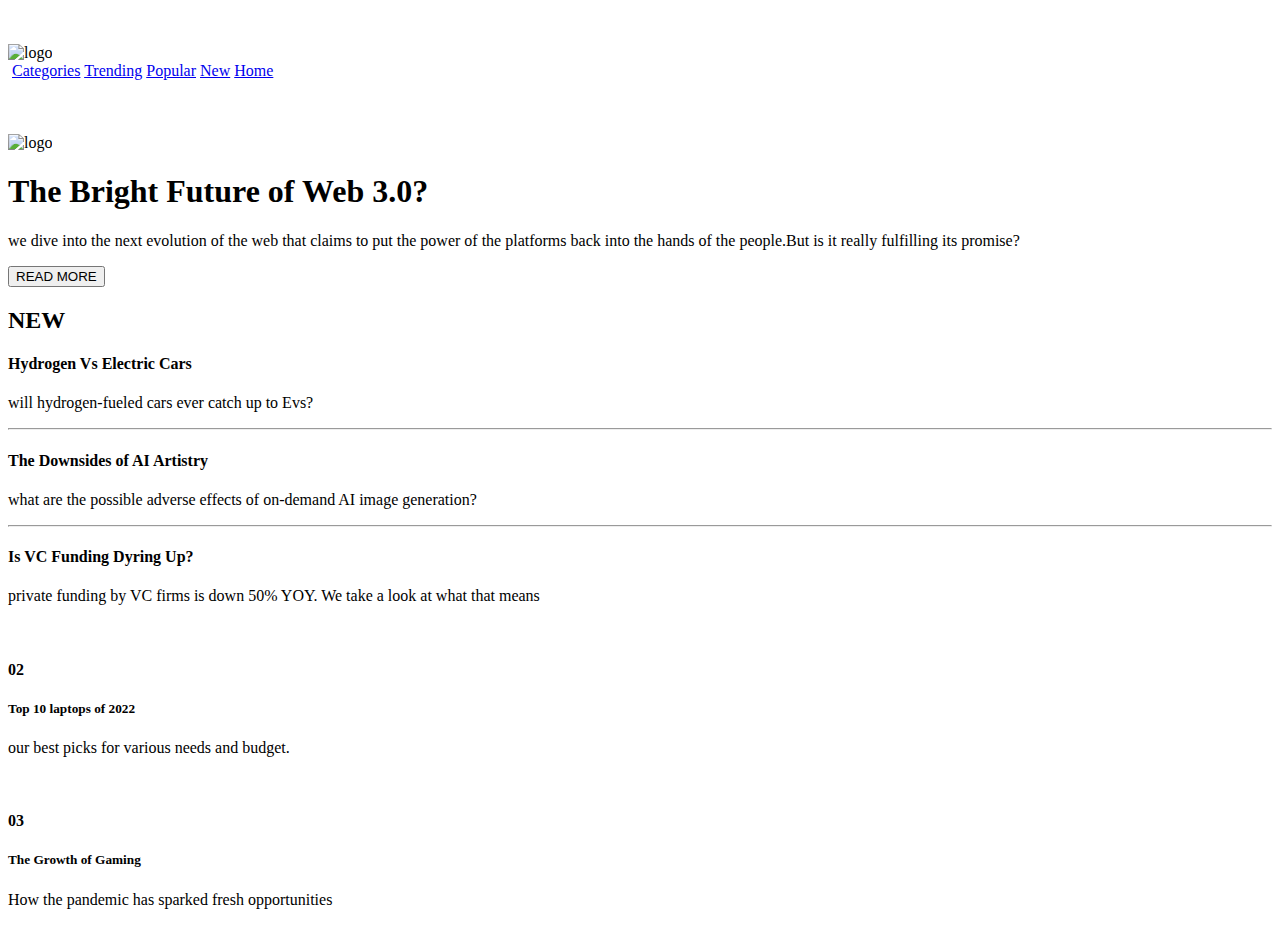
==== index.html @ 27e77726 "location change" ====
<!DOCTYPE html>
<html lang="en">
  <head>
    <meta charset="UTF-8" />
    <meta name="viewport" content="width=device-width, initial-scale=1.0" />
    <!-- displays site properly based on user's device -->
    <title>Frontend Mentor | News homepage</title>

    <!-- <link rel="stylesheet" href="/styles.css" type="text/css"> -->
    <!-- Feel free to remove these styles or customise in your own stylesheet 👍 -->
    <!-- <style>
    .attribution { font-size: 11px; text-align: center; }
    .attribution a { color: hsl(228, 45%, 44%); }
  </style> -->
    <link rel="stylesheet" href="styles.css" />
  </head>
  <body>
    <div class="div-1">
      <br /><br />
      <nav>
        <div class="div-2">
          <img src="./assets/images/logo.svg" alt="logo" />
        </div>
        <div class="div-3">
          <img  class="mobile"   src="./assets/images/icon-menu.svg" alt="">
          <a href="#categories">Categories</a>
          <a href="#trending">Trending</a>
          <a href="#popular">Popular</a>
          <a href="#new">New</a>
          <a href="#home">Home</a>
        </div>
      </nav>
      <br /><br /><br />
      <!-- <div class="div-4">
        <aside class="main-blog">
          <article class="news">
            <h2>New</h2>
            <article class="new">
              <h3>Hydrogen Vs Electric Cars</h3>
              <p>will hydrogen-fueled cars ever catch up to Evs?</p>
            </article>
            <hr />
            <article class="new">
              <h3>The Downsides of AI Artistry</h3>
              <p>
                what are the possible adverse effects of on-demand AI image
                generation?
              </p>
            </article>
            <hr />
            <article class="new">
              <h3>Is VC Funding Dyring Up?</h3>
              <p>
                private funding by VC firms is down 50% YOY. We take a look at
                what that means
              </p>
            </article>
          </article>
        </aside>
      </div>
      <br />
      <div class="5">
        <aside class="image">
          <img src="./assets/images/image-web-3-desktop.jpg"
            alt="desktop-image"
          />
        </aside>
      </div>
    </div> -->
<!--     
    <article class="middle-part">
      <h1>The Bright Future of Web 3.0?</h1>
        <div class="blog">
        <p class="info">
          we dive into the next evolution of the web that claims to put the
          power of the platforms back into the hands of the people.But is it
          really fulfilling its promise?
        </p>
        <button>READ MORE</button>
      </div>
    </article>
    <br>
    <section class="class-3">
      <article class="bottom">
    <img src="./assets/images/image-retro-pcs.jpg" alt="computer">
    <div class="cont">
    <h4>01</h4>
    <h5 class="bottom-title">Reviving Retro Pcs</h5>
    <p class="note">
      what happens when old PCs are given modern upgrades
    </p>
  </div>
  </article> -->

  <div class="contents">
    <div class="cont-text">
      <img src="./assets/images/image-web-3-desktop.jpg" alt="logo">
      <div class="text">
      <h1>The Bright Future of Web 3.0?</h1>
    <div class="bright">
      <p> we dive into the next evolution of the web that claims to put the
        power of the platforms back into the hands of the people.But is it
        really fulfilling its promise?</p>
        <button>READ MORE</button>
      </div>
      </div>
    </div>
    <div class="news">
       <h2>NEW</h2>
       <div>
       <h4>Hydrogen Vs Electric Cars</h4>
       <p>will hydrogen-fueled cars ever catch up to Evs?</p>
      </div>
      <hr>
      <div>
        <h4>The Downsides of AI Artistry</h4>
        <p>what are the possible adverse effects of on-demand AI image
          generation?</p>
      </div>
      <hr>
      <div>
        <h4>Is VC Funding Dyring Up?</h4>
        <p>private funding by VC firms is down 50% YOY. We take a look at
          what that means</p>
      </div>
    </div>
  </div>


  <article class="bottom">
    <img src="./assets/images/image-top-laptops.jpg" alt="">
    <div class="cont">
    <h4>02</h4>
    <h5 class="bottom-title">Top 10 laptops of 2022</h5>
    <p class="note">
      our best picks for various needs and budget.
    </p>
  </div>
  </article>
  <article class="bottom">
    <img src="./assets/images/image-gaming-growth.jpg" alt="">
    <div class="cont">
    <h4>03</h4>
    <h5 class="bottom-title">The Growth of Gaming</h5>
    <p class="note">
      How the pandemic has sparked fresh opportunities
    </p>
  </div>
  </article>
    </section>
  </body>
</html>
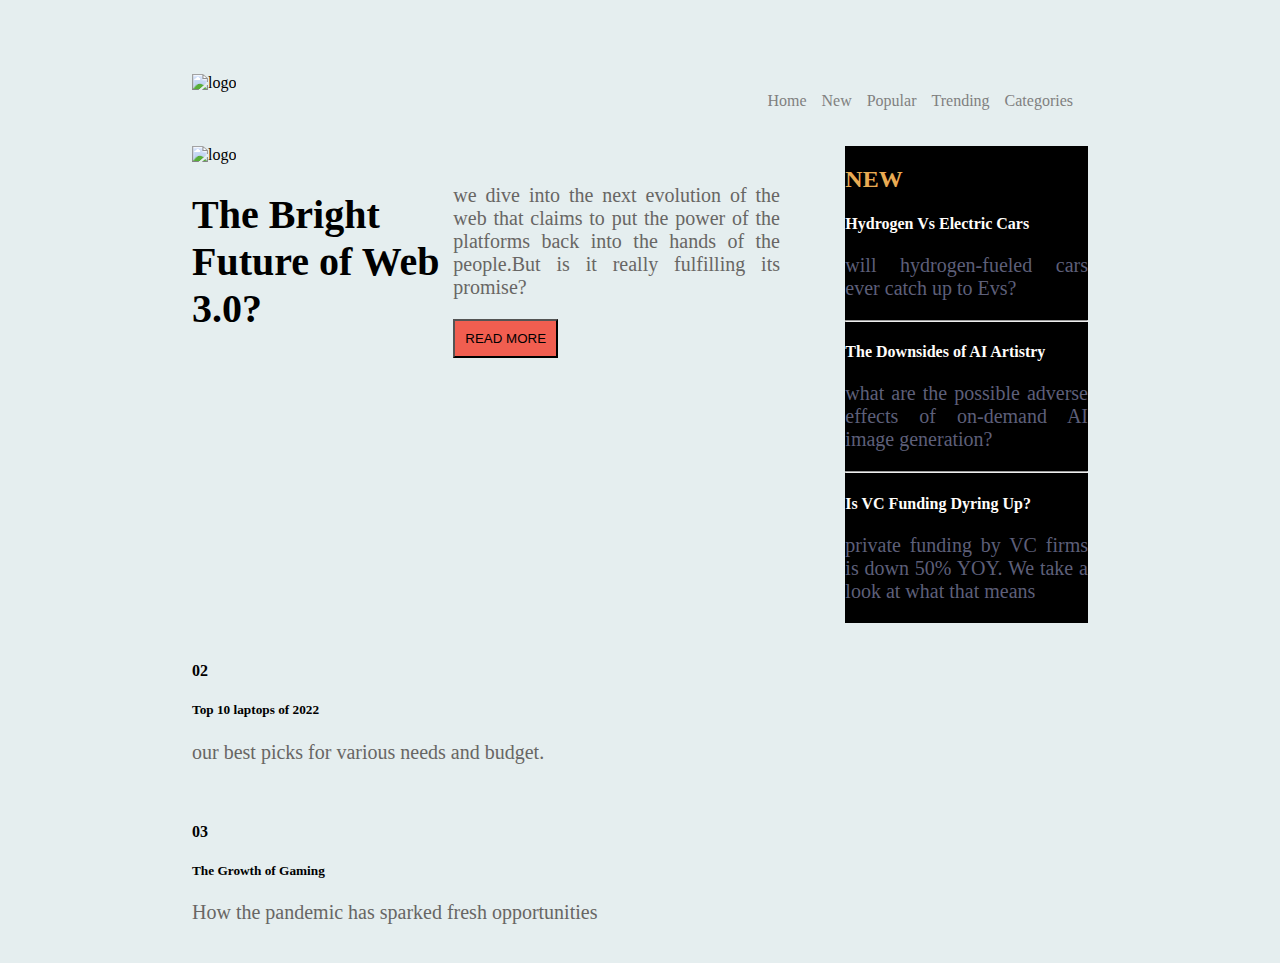
==== commit c8955c9a: "Update index.html" ====
--- a/index.html
+++ b/index.html
@@ -12,7 +12,7 @@
     .attribution { font-size: 11px; text-align: center; }
     .attribution a { color: hsl(228, 45%, 44%); }
   </style> -->
-    <link rel="stylesheet" href="styles.css" />
+    <link rel="stylesheet" href="../news-homepage-main/styles.css" />
   </head>
   <body>
     <div class="div-1">
--- a/news-homepage-main/styles.css
+++ b/news-homepage-main/styles.css
@@ -0,0 +1,154 @@
+
+
+body{font-family: inherit;
+    margin: 3% 15%;
+    background-color: rgb(229, 238, 239);}
+a{
+    /* text-align:right; */
+    float: right;
+    padding-right: 15px;
+    text-decoration:none;
+    color: grey; 
+}
+/* img{max-width: 75%;
+    height: auto;
+} */
+h1{color: black;
+    font-family: inherit;
+    position:left ;
+    font-size: 150%;}
+
+p{font-style: inherit;
+    font-weight: 400px;
+    color: rgb(104, 102, 100);
+    font-size: 20px;
+    text-align: center;
+    text-align: justify;
+} 
+
+aside{
+    background-color: black;
+    color: white;
+    display: flex;
+    position: relative;
+
+}
+h2{
+    color:brown; 
+}
+h4{color:var(--grayish-blue) ;
+font-size: 2 rem;}
+
+.class-3 .bottom-title .note{
+    color: var(--dark-gblue);
+    font-size: 1rem;
+    line-height: 1.5;
+}
+/* .class-1{
+    width: 30%;
+    padding-left: 15px;
+    float: right;
+} */
+/* img{height:auto;
+    max-width: 65%;
+    position:relative;
+    left: 0%;
+    margin-left: auto; */
+
+.div-6{display: flex;
+    justify-content: space-between;
+    align-items: center;
+}
+button{background-color:hsl(5, 85%, 63%);
+    padding: 10px; 
+
+}
+.div-6 p{
+    width: 75%;
+}
+.class-3{
+    display: flex;
+    justify-content: space-between;
+    grid-column: 3 span;
+    grid-row: 1 span;
+    gap: 1 rem;
+}
+.class-3 .bottom{display: flex;
+align-items: center;
+height: fit-content;}
+.class-3 .bottom .bottom-title{
+    color: var(--very-dblue);
+    font-size: 1rem;
+    font-weight: 800;
+}
+.class-3 .bottom img{width:6.7rem ;}
+.class-3 .bottom .note{
+    display:flex;
+    flex-direction:column;
+    justify-content: space-between;
+    margin-left: 1rem;
+    height:8.5rem;
+
+}
+.middle-part {
+    display: flex;
+    justify-content: space-between;
+    margin-top: 1rem;
+  }
+  .blog {
+    display: flex;
+    flex-direction: column;
+    justify-content: space-between;
+  }
+  .info {
+    color: var(--dark-gblue);
+    width: 350px;
+    line-height: 1.5;}
+
+    /* styles.contents */
+    .contents{display: flex;}
+        /* div-1 */
+
+h1{ display: flex;
+    width:40% ; 
+    font-size: 40px;
+}
+.contents .cont-text .text{
+    display: flex;
+}
+.bright{
+    width: 50%;
+}
+.contents .cont-text img{width: 700px;
+    height:300px;
+
+}
+        /* div-2 */
+
+    .contents .news{
+        background-color: black;
+    }
+    .contents .news h4{ color: hsl(36, 100%, 99%);}
+    .contents .news p{ color:hsl(236, 13%, 42%);}
+    .contents .news h2{color: hsl(35, 77%, 62%)}
+    hr{color:hsl(236, 13%, 42%) ;}
+
+
+.mobile{display:none ;}
+
+@media screen and (max-width:375px){
+a{display: none;
+
+}
+.mobile{float: right;
+    display: block;
+
+}
+    }
+    
+        
+
+
+
+
+    
